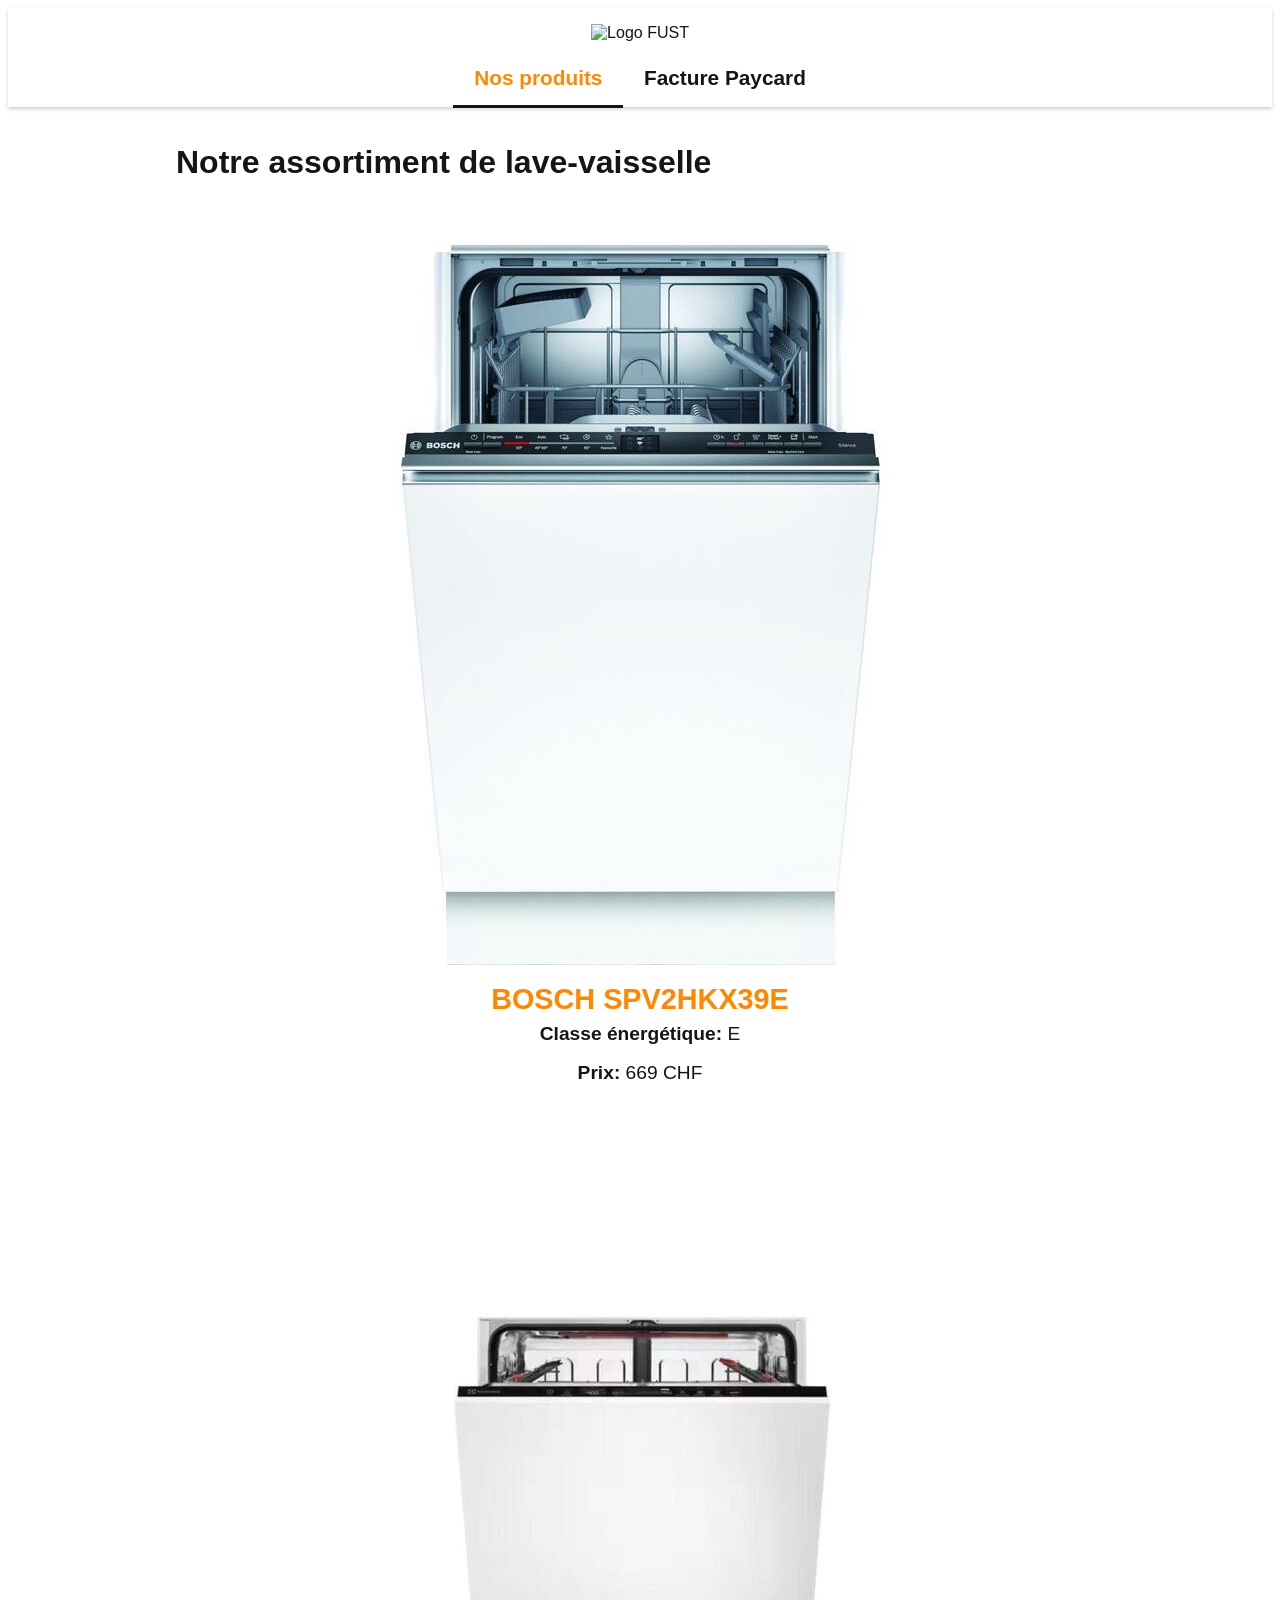
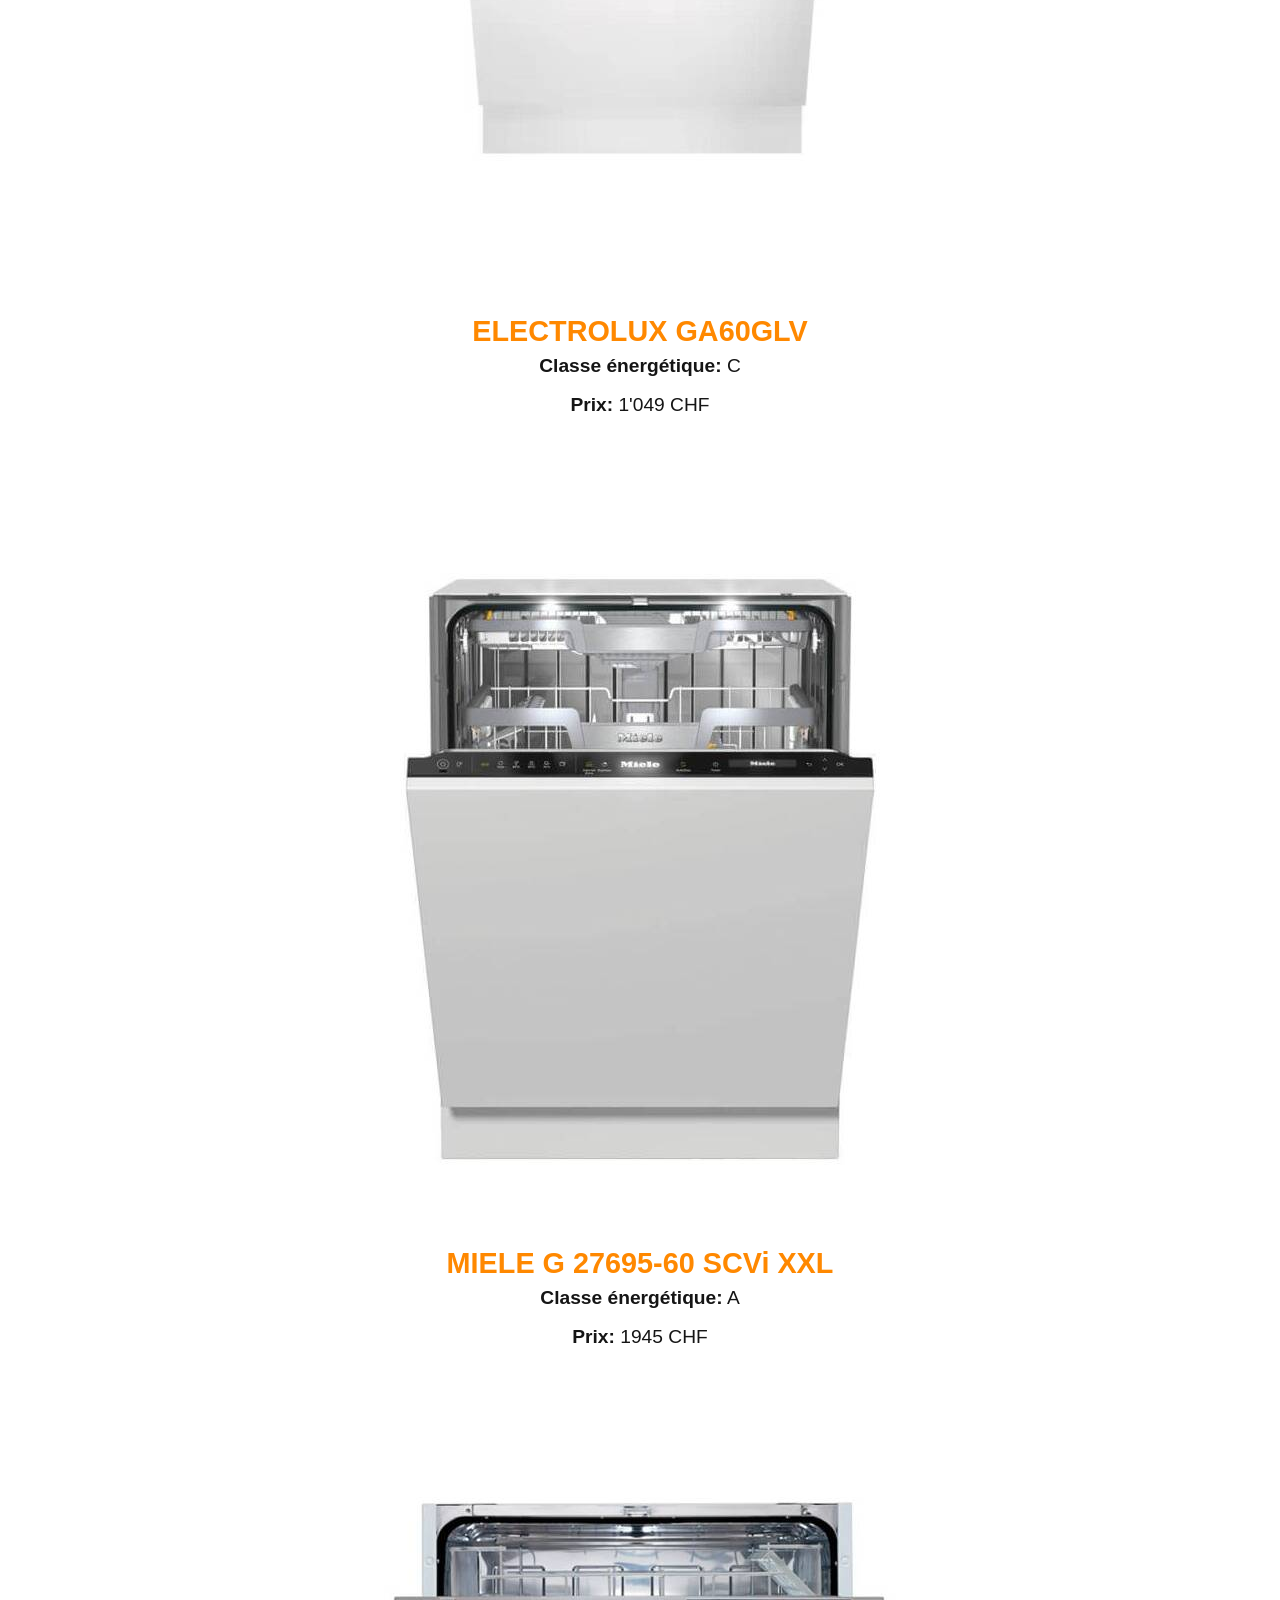
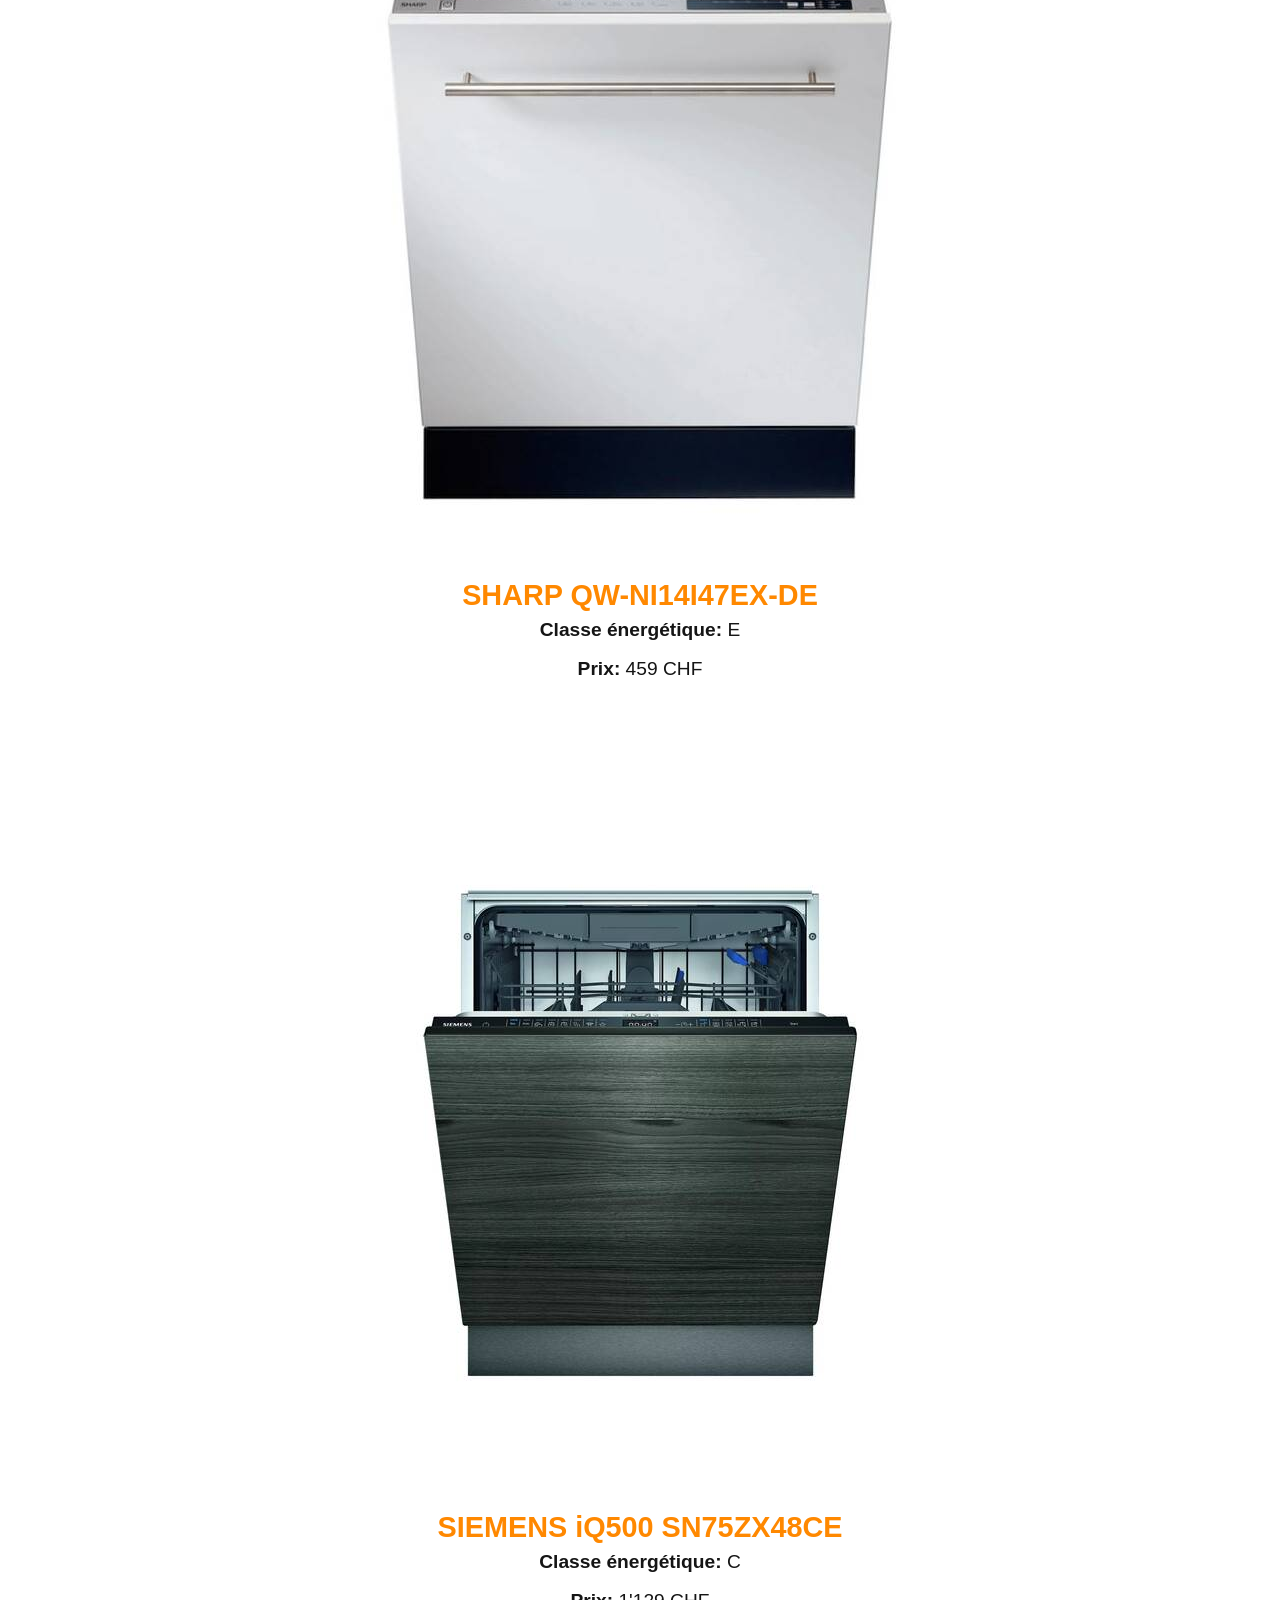
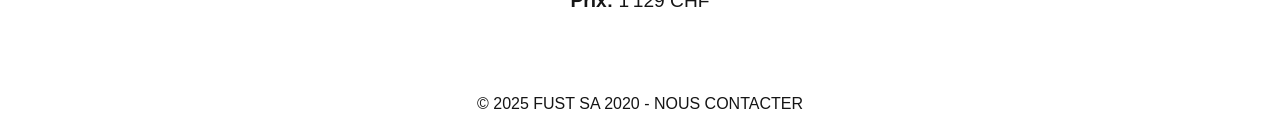
==== index.html @ 41511a12 "update html" ====
<!DOCTYPE html>
<html lang="fr"> <!-- Ne pas oublier de préciser la langue -->
<head>
    <!-- Encodage des caractères de la page -->
    <meta charset="UTF-8">
    <!-- viewport - Ajuste la taille de la page aux différents appareils : pc, mobiles, tablettes -->
    <meta name="viewport" content="width=device-width, initial-scale=1.0">
    <!-- Titre de la page. Visible dans l'onglet du navigateur -->
    <title>Lave-vaisselle - Fust.ch</title>
    <!-- Auteur -->
    <meta name="author" content="Vanellope Von Schweetz">

    <!-- Styles -->
    <!-- Reset CSS redéfinit le style de toutes les balises  HTML -->
    <link rel="stylesheet" href="css/normalize.css">
    <!-- Feuille de style principale du site -->
    <link rel="stylesheet" href="css/main.css">
    <!-- Icône de base du site : FAVICON -->
    <link rel="icon" type="image/x-icon" href="img/favicon.ico" sizes="16x16">
</head>
<body>
<header>
    <img src="img/logo-fust.png"
         alt="Logo FUST"
    >
    <nav>
        <ul>
            <li><a class="actif" href="index.html">Nos produits</a></li>
            <li><a href="paycard.html">Facture Paycard</a></li>
        </ul>
    </nav>
</header>
<main>
    <h1> <strong> Notre assortiment de lave-vaisselle </strong> </h1>
    <ul class="produits">
        <li>
            <figure>
                <img src="img/bosh-spv2hkx39e.jpg" alt="Machine Bosch">
                <figcaption>
                    <h2>BOSCH SPV2HKX39E</h2>
                    <div><strong>Classe énergétique:</strong> E</div>
                    <div><strong>Prix:</strong> 669 CHF</div>
                </figcaption>
            </figure>
        </li>
        <li>
            <figure>
                <img src="img/electrolux-ga60glv.jpg" alt="Machine Bosch">
                <figcaption>
                    <h2>ELECTROLUX GA60GLV</h2>
                    <div><strong>Classe énergétique:</strong> C</div>
                    <div><strong>Prix:</strong> 1'049 CHF</div>
                </figcaption>
            </figure>
        </li>
        <li>
            <figure>
                <img src="img/miele-g-27695-60.jpg" alt="Machine Bosch">
                <figcaption>
                    <h2>MIELE G 27695-60 SCVi XXL</h2>
                    <div><strong>Classe énergétique:</strong> A</div>
                    <div><strong>Prix:</strong> 1945 CHF</div>
                </figcaption>
            </figure>
        </li>
        <li>
            <figure>
                <img src="img/sharp-qw-ni14.jpg" alt="Tableau le chiffre 1">
                <figcaption>
                    <h2>SHARP QW-NI14I47EX-DE</h2>
                    <div><strong>Classe énergétique:</strong> E</div>
                    <div><strong>Prix:</strong> 459 CHF</div>
                </figcaption>
            </figure>
        </li>
        <li>
            <figure>
                <img src="img/siemens-iq500.jpg" alt="Machine Bosch">
                <figcaption>
                    <h2>SIEMENS iQ500 SN75ZX48CE</h2>
                    <div><strong>Classe énergétique:</strong> C</div>
                    <div><strong>Prix:</strong> 1'129 CHF</div>
                </figcaption>
            </figure>
        </li>
    </ul>
</main>
<footer>
    &copy; 2025 FUST SA 2020 - NOUS CONTACTER
</footer>
</body>
</html>
---- css/main.css ----
@import "normalize.css";

/********** STYLE GENERAL *********/
* {
    box-sizing: border-box;
}

html,
body {
    font-family: "Segoe UI", Arial, sans-serif;
    font-weight: 400;
    font-size: 1em;
    background: #fff;
    color: #151515
}

h1, h2, h3, h4, h5, h6 {
    font-weight: 800;
}
h2 {
    color : #ff8800;
}
img {
    max-width: 100%;
    height: auto;
}

a {
    text-decoration: none;
    color: #ff8800;
}

/********** STYLE HEADER *********/
header {
    padding: 1rem;
    text-align: center;
    box-shadow: 0 2px 4px 0 rgba(0,0,0,.2);
}

/********** STYLE NAVIGATION *********/

header nav ul {
    padding: 0;
    margin: 1.5rem 0 1px;
    list-style-type: none;
    display: flex;
    justify-content: center;
}

header nav a {
    font-weight: bold;
    font-size: 1.3rem;
    padding: .75em 1em;
    color: #151515;
}

header nav a.actif {
    color: #ff8800;
    border-bottom: 3px solid #151515;
}

header nav a:hover {
    border-bottom: 3px solid #151515;
    background-color: #eeeeee;
}

/********** STYLE CONTENU PRINCIPAL *********/
main {
    padding: 1rem;
    max-width: 960px;
    margin: 0 auto;
}

/********** PAGE NOS PRODUITS *********/
.produits {
    list-style-type: none;
    padding: 0;
}

.produits li {
    padding: 2% 1rem;
    transition: all 0.2s ease-in-out;
}

.produits li:hover {
    transform: scale(1.03);
}

.produits figure {
    text-align: center;
    margin: 0;
    padding: 1.5rem .75rem;
}

.produits figcaption {
    font-size: 1.2rem;
    line-height: 2;
}

.produits figcaption h2 {
    text-align: center;
    margin: .5em 0 0;
    line-height: 1.1;
}

footer {
    text-align : center;
}
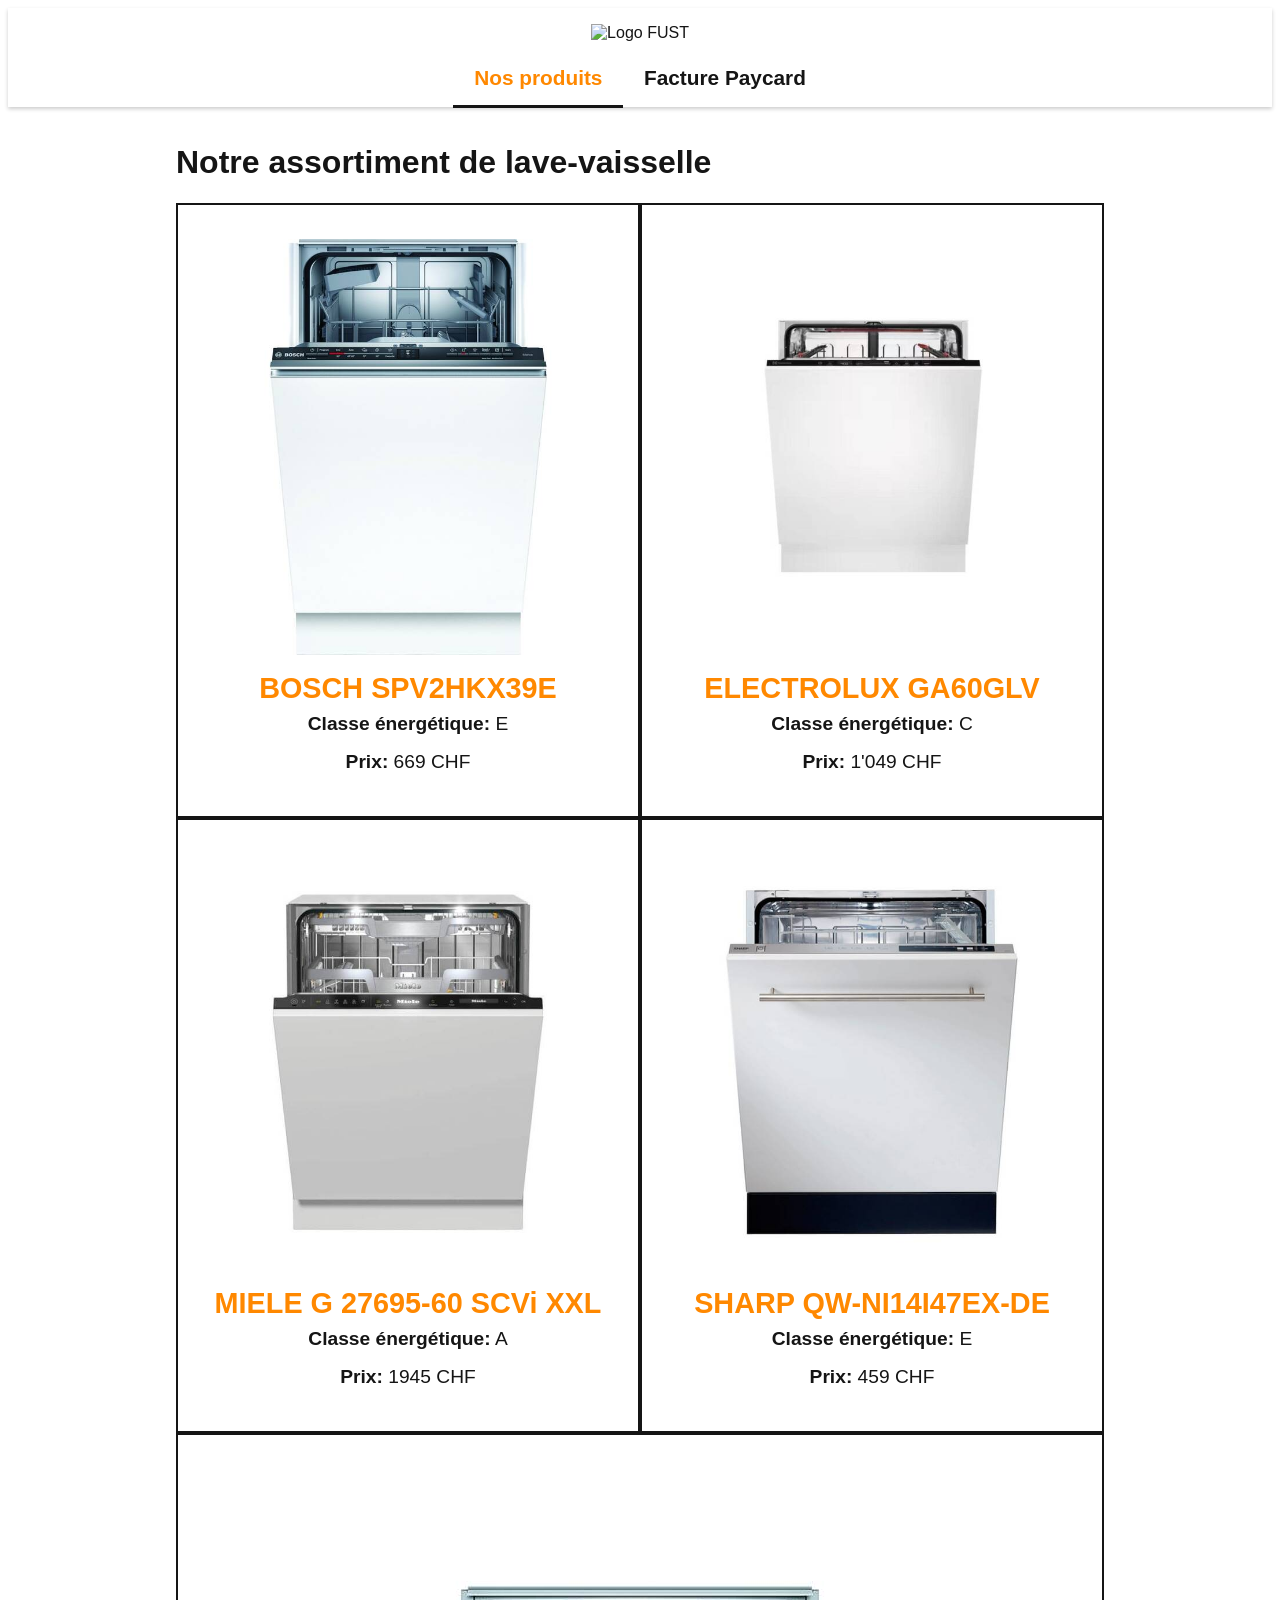
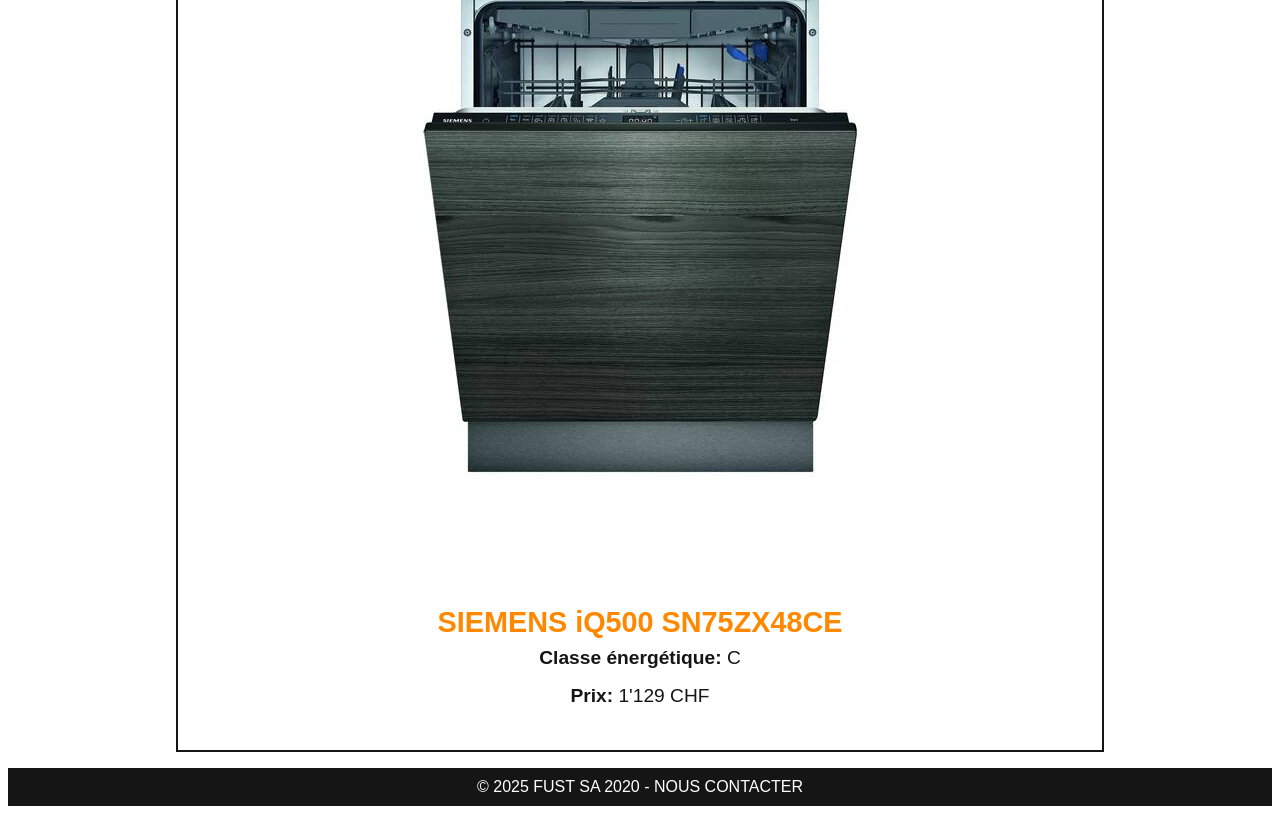
==== commit 8d10fd8a: "update html" ====
--- a/index.html
+++ b/index.html
@@ -18,7 +18,7 @@
     <!-- Icône de base du site : FAVICON -->
     <link rel="icon" type="image/x-icon" href="img/favicon.ico" sizes="16x16">
 </head>
-<body>
+<body class="page-produits">
 <header>
     <img src="img/logo-fust.png"
          alt="Logo FUST"
--- a/css/main.css
+++ b/css/main.css
@@ -105,4 +105,30 @@
 
 footer {
     text-align : center;
+    background-color: #151515;
+    color: #ffffff;
+    padding: 10px;
+}
+
+/* Page accueil */
+
+/* Conteneur Flexbox */
+.page-produits .produits {
+    list-style-type: none;
+    padding: 0;
+    margin: 0;
+    display: flex; /* Acrive le Flexbox */
+    flex-wrap: wrap; /* Les éléments passent à la ligne si besoin */
+}
+
+/* Les éléments du conteneur Flexbox */
+.page-produits .produits li {
+    flex-basis: 50%; /* Largeur de base 50% */
+    flex-grow: 2; /* Prend 2 fois plus de place */
+    padding: 10px;
+    border: 2px solid #151515;
+}
+
+.page-produits .produits figure {
+    margin: 0;
 }
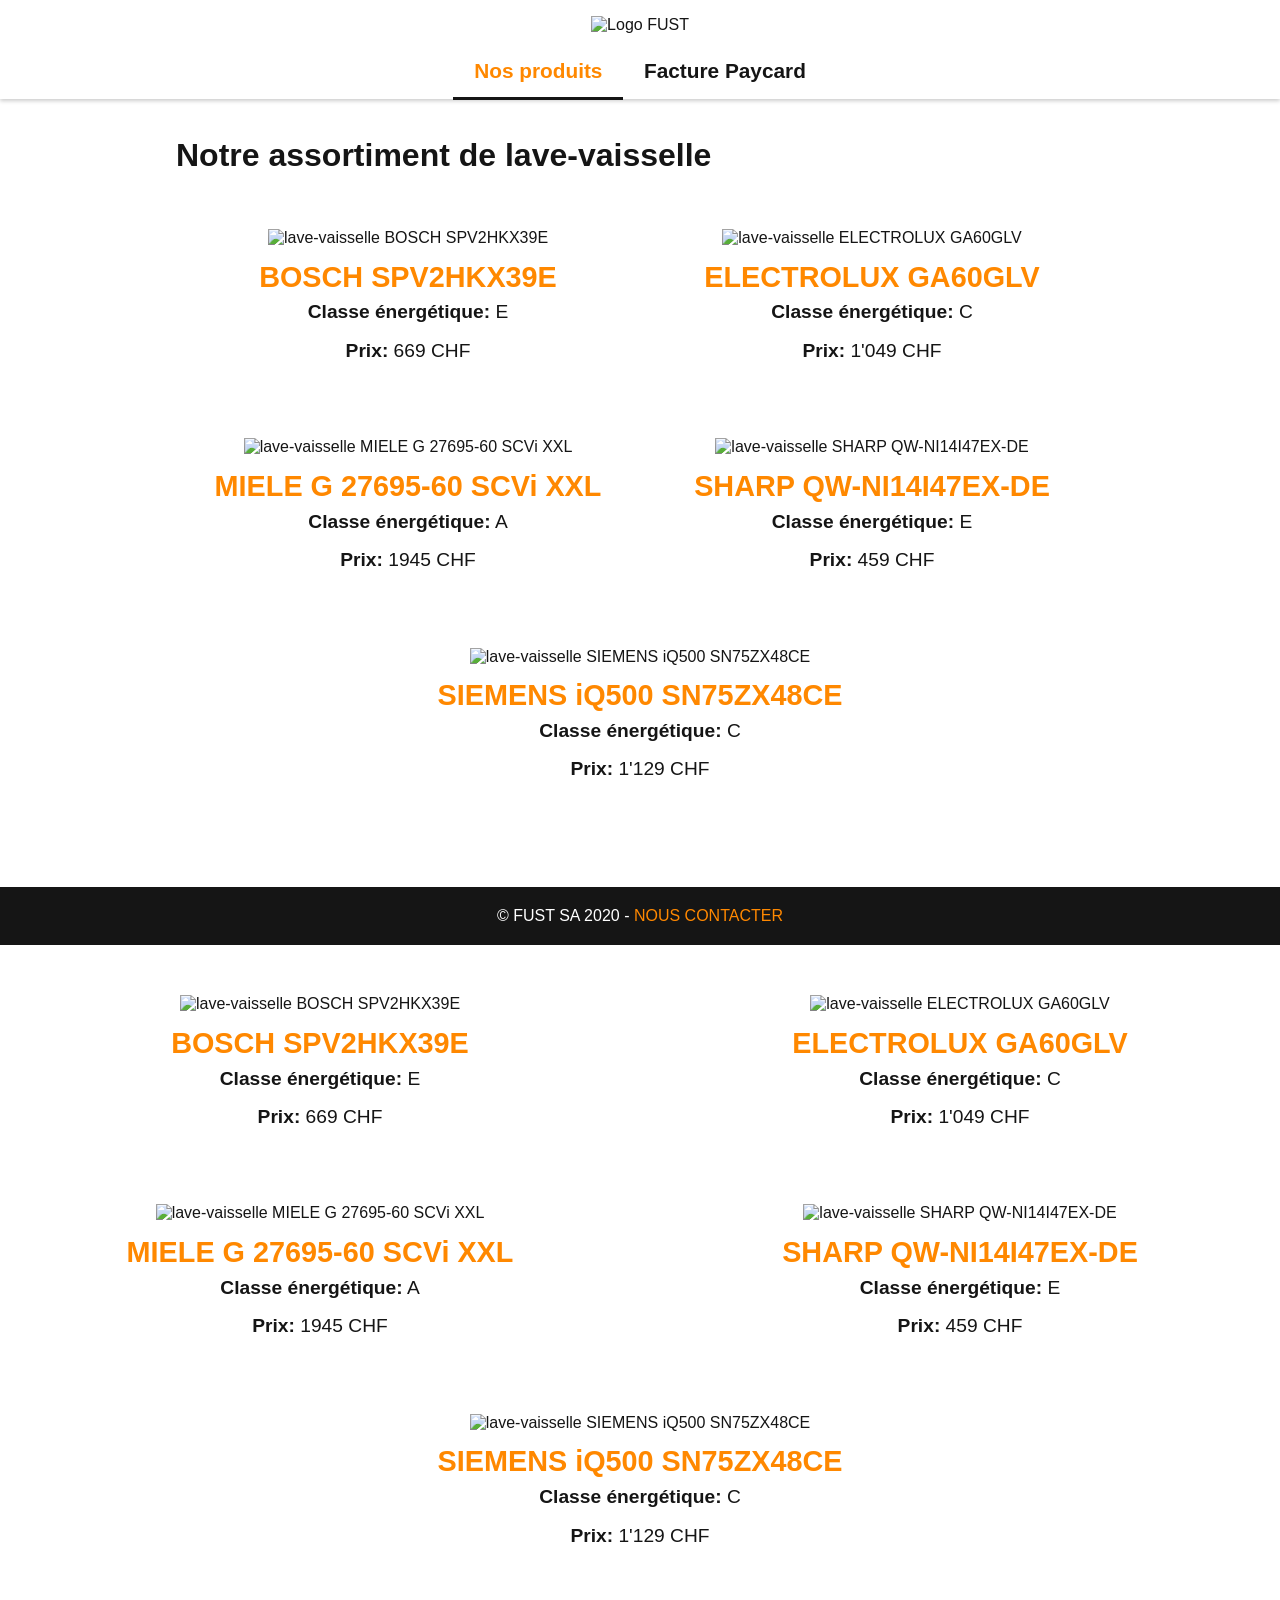
==== commit db768ade: "update html" ====
--- a/index.html
+++ b/index.html
@@ -6,7 +6,7 @@
     <!-- viewport - Ajuste la taille de la page aux différents appareils : pc, mobiles, tablettes -->
     <meta name="viewport" content="width=device-width, initial-scale=1.0">
     <!-- Titre de la page. Visible dans l'onglet du navigateur -->
-    <title>Lave-vaisselle - Fust.ch</title>
+    <title>Notre assortiment de lave-vaisselle | Fust</title>
     <!-- Auteur -->
     <meta name="author" content="Vanellope Von Schweetz">
 
@@ -16,12 +16,13 @@
     <!-- Feuille de style principale du site -->
     <link rel="stylesheet" href="css/main.css">
     <!-- Icône de base du site : FAVICON -->
-    <link rel="icon" type="image/x-icon" href="img/favicon.ico" sizes="16x16">
+    <link rel="icon" type="image/x-icon" href="favicon.ico" sizes="16x16">
 </head>
-<body class="page-produits">
+<body>
 <header>
     <img src="img/logo-fust.png"
          alt="Logo FUST"
+         class="logo"
     >
     <nav>
         <ul>
@@ -31,11 +32,12 @@
     </nav>
 </header>
 <main>
-    <h1> <strong> Notre assortiment de lave-vaisselle </strong> </h1>
+    <h1>Notre assortiment de lave-vaisselle</h1>
     <ul class="produits">
         <li>
             <figure>
-                <img src="img/bosh-spv2hkx39e.jpg" alt="Machine Bosch">
+                <img src="img/lave-vaisselles/bosh-spv2hkx39e.jpg"
+                     alt="lave-vaisselle BOSCH SPV2HKX39E">
                 <figcaption>
                     <h2>BOSCH SPV2HKX39E</h2>
                     <div><strong>Classe énergétique:</strong> E</div>
@@ -45,7 +47,8 @@
         </li>
         <li>
             <figure>
-                <img src="img/electrolux-ga60glv.jpg" alt="Machine Bosch">
+                <img src="img/lave-vaisselles/electrolux-ga60glv.jpg"
+                     alt="lave-vaisselle ELECTROLUX GA60GLV">
                 <figcaption>
                     <h2>ELECTROLUX GA60GLV</h2>
                     <div><strong>Classe énergétique:</strong> C</div>
@@ -55,7 +58,8 @@
         </li>
         <li>
             <figure>
-                <img src="img/miele-g-27695-60.jpg" alt="Machine Bosch">
+                <img src="img/lave-vaisselles/miele-g-27695-60.jpg"
+                     alt="lave-vaisselle MIELE G 27695-60 SCVi XXL">
                 <figcaption>
                     <h2>MIELE G 27695-60 SCVi XXL</h2>
                     <div><strong>Classe énergétique:</strong> A</div>
@@ -65,7 +69,8 @@
         </li>
         <li>
             <figure>
-                <img src="img/sharp-qw-ni14.jpg" alt="Tableau le chiffre 1">
+                <img src="img/lave-vaisselles/sharp-qw-ni14.jpg"
+                     alt="lave-vaisselle SHARP QW-NI14I47EX-DE">
                 <figcaption>
                     <h2>SHARP QW-NI14I47EX-DE</h2>
                     <div><strong>Classe énergétique:</strong> E</div>
@@ -75,7 +80,8 @@
         </li>
         <li>
             <figure>
-                <img src="img/siemens-iq500.jpg" alt="Machine Bosch">
+                <img src="img/lave-vaisselles/siemens-iq500.jpg"
+                     alt="lave-vaisselle SIEMENS iQ500 SN75ZX48CE">
                 <figcaption>
                     <h2>SIEMENS iQ500 SN75ZX48CE</h2>
                     <div><strong>Classe énergétique:</strong> C</div>
@@ -86,7 +92,67 @@
     </ul>
 </main>
 <footer>
-    &copy; 2025 FUST SA 2020 - NOUS CONTACTER
+    © Fust SA 2020 - <a href="mailto:contact@fust.ch">Nous contacter</a>
 </footer>
+
+
+
+<ul class="produits">
+    <li>
+        <figure>
+            <img src="img/lave-vaisselles/bosh-spv2hkx39e.jpg"
+                 alt="lave-vaisselle BOSCH SPV2HKX39E">
+            <figcaption>
+                <h2>BOSCH SPV2HKX39E</h2>
+                <div><strong>Classe énergétique:</strong> E</div>
+                <div><strong>Prix:</strong> 669 CHF</div>
+            </figcaption>
+        </figure>
+    </li>
+    <li>
+        <figure>
+            <img src="img/lave-vaisselles/electrolux-ga60glv.jpg"
+                 alt="lave-vaisselle ELECTROLUX GA60GLV">
+            <figcaption>
+                <h2>ELECTROLUX GA60GLV</h2>
+                <div><strong>Classe énergétique:</strong> C</div>
+                <div><strong>Prix:</strong> 1'049 CHF</div>
+            </figcaption>
+        </figure>
+    </li>
+    <li>
+        <figure>
+            <img src="img/lave-vaisselles/miele-g-27695-60.jpg"
+                 alt="lave-vaisselle MIELE G 27695-60 SCVi XXL">
+            <figcaption>
+                <h2>MIELE G 27695-60 SCVi XXL</h2>
+                <div><strong>Classe énergétique:</strong> A</div>
+                <div><strong>Prix:</strong> 1945 CHF</div>
+            </figcaption>
+        </figure>
+    </li>
+    <li>
+        <figure>
+            <img src="img/lave-vaisselles/sharp-qw-ni14.jpg"
+                 alt="lave-vaisselle SHARP QW-NI14I47EX-DE">
+            <figcaption>
+                <h2>SHARP QW-NI14I47EX-DE</h2>
+                <div><strong>Classe énergétique:</strong> E</div>
+                <div><strong>Prix:</strong> 459 CHF</div>
+            </figcaption>
+        </figure>
+    </li>
+    <li>
+        <figure>
+            <img src="img/lave-vaisselles/siemens-iq500.jpg"
+                 alt="lave-vaisselle SIEMENS iQ500 SN75ZX48CE">
+            <figcaption>
+                <h2>SIEMENS iQ500 SN75ZX48CE</h2>
+                <div><strong>Classe énergétique:</strong> C</div>
+                <div><strong>Prix:</strong> 1'129 CHF</div>
+            </figcaption>
+        </figure>
+    </li>
+</ul>
 </body>
-</html>
+</html>
--- a/css/main.css
+++ b/css/main.css
@@ -17,9 +17,7 @@
 h1, h2, h3, h4, h5, h6 {
     font-weight: 800;
 }
-h2 {
-    color : #ff8800;
-}
+
 img {
     max-width: 100%;
     height: auto;
@@ -30,6 +28,16 @@
     color: #ff8800;
 }
 
+a:hover {
+    color: #666666;
+}
+
+p {
+    font-size: 1.3rem;
+    line-height: 1.5;
+    max-width: 800px;
+}
+
 /********** STYLE HEADER *********/
 header {
     padding: 1rem;
@@ -38,6 +46,10 @@
 }
 
 /********** STYLE NAVIGATION *********/
+
+header .logo {
+    max-height: 80px;
+}
 
 header nav ul {
     padding: 0;
@@ -71,14 +83,30 @@
     margin: 0 auto;
 }
 
+/********** STYLE FOOTER *********/
+footer {
+    background-color: #151515;
+    margin-top: 2rem;
+    padding: 20px 40px;
+    color: #ffffff;
+    text-transform: uppercase;
+    text-align: center;
+}
+
 /********** PAGE NOS PRODUITS *********/
 .produits {
+    display: flex;
+    flex-wrap: wrap;
+    justify-content: center;
     list-style-type: none;
     padding: 0;
 }
 
 .produits li {
-    padding: 2% 1rem;
+    flex-basis: calc(50% - 20px); margin: 10px;
+
+
+    /*padding: 2% 1rem;*/
     transition: all 0.2s ease-in-out;
 }
 
@@ -98,37 +126,8 @@
 }
 
 .produits figcaption h2 {
+    color: #ff8800;
     text-align: center;
     margin: .5em 0 0;
     line-height: 1.1;
-}
-
-footer {
-    text-align : center;
-    background-color: #151515;
-    color: #ffffff;
-    padding: 10px;
-}
-
-/* Page accueil */
-
-/* Conteneur Flexbox */
-.page-produits .produits {
-    list-style-type: none;
-    padding: 0;
-    margin: 0;
-    display: flex; /* Acrive le Flexbox */
-    flex-wrap: wrap; /* Les éléments passent à la ligne si besoin */
-}
-
-/* Les éléments du conteneur Flexbox */
-.page-produits .produits li {
-    flex-basis: 50%; /* Largeur de base 50% */
-    flex-grow: 2; /* Prend 2 fois plus de place */
-    padding: 10px;
-    border: 2px solid #151515;
-}
-
-.page-produits .produits figure {
-    margin: 0;
 }
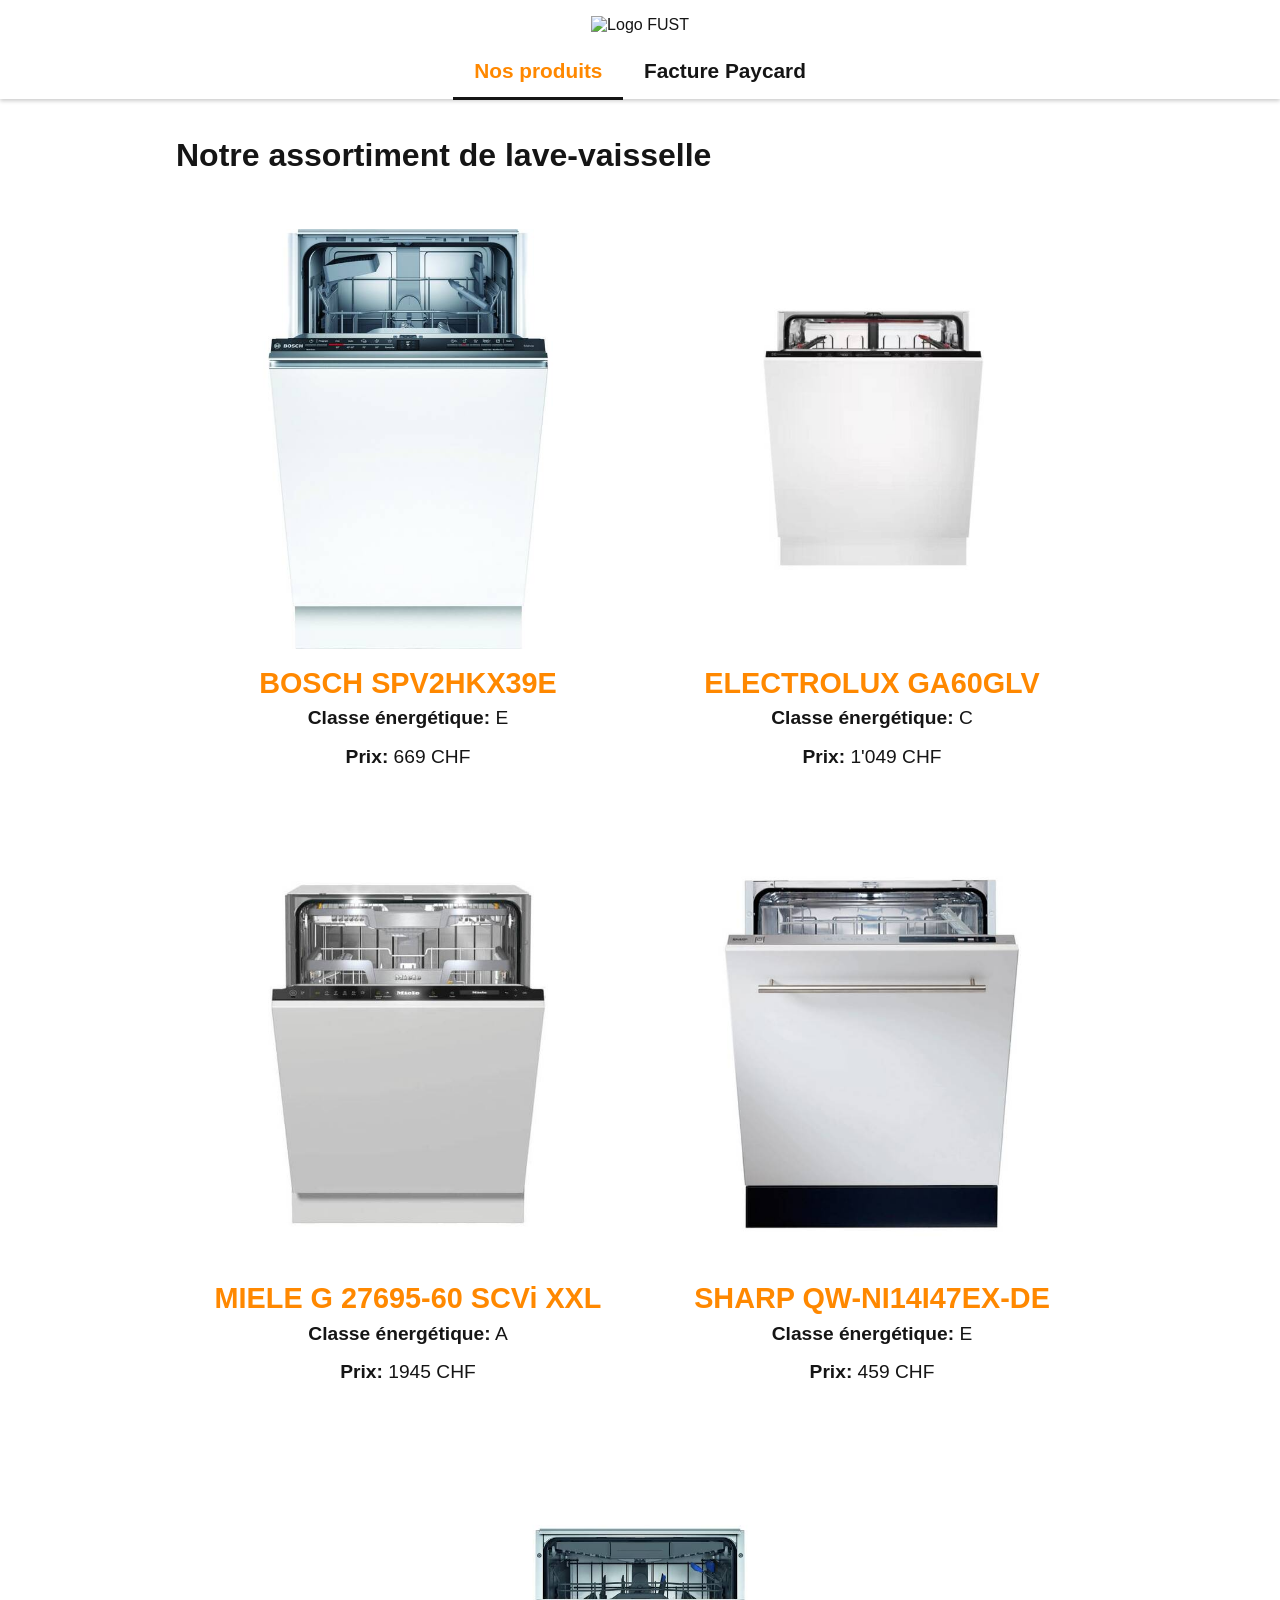
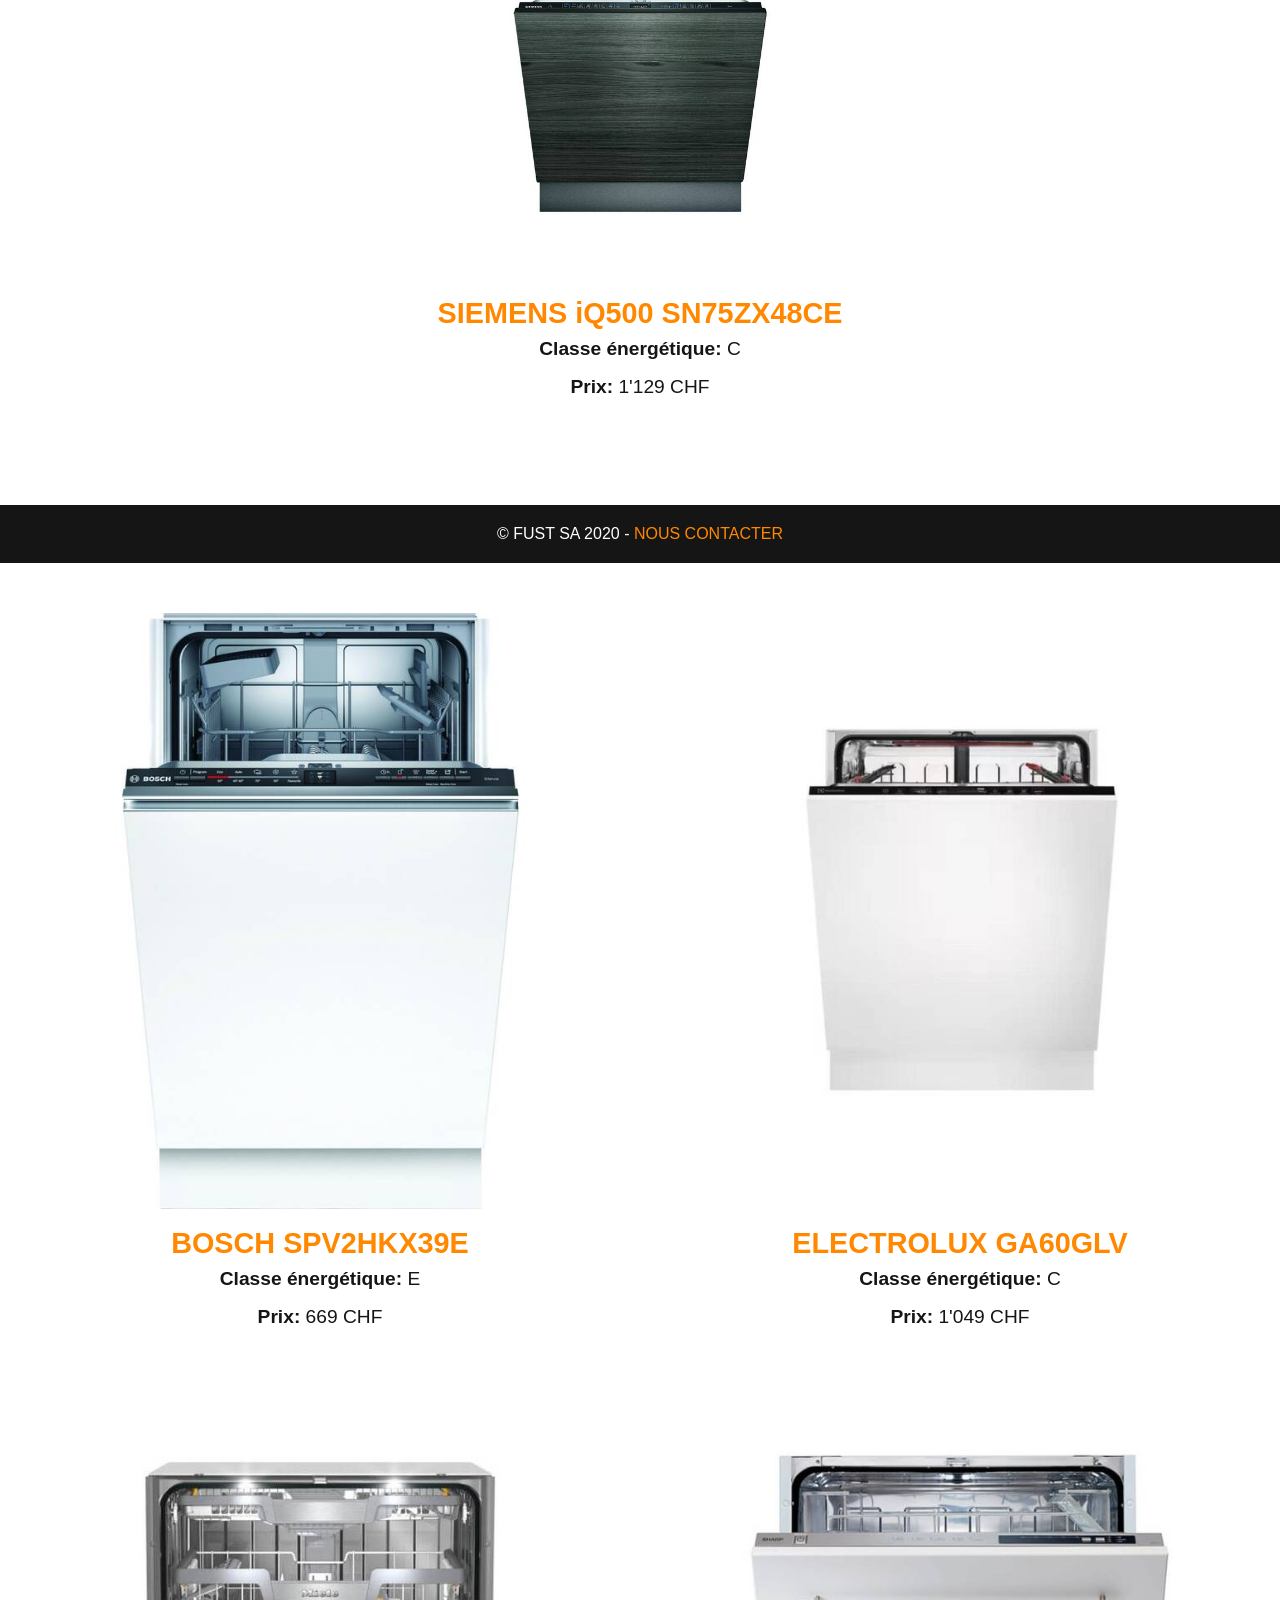
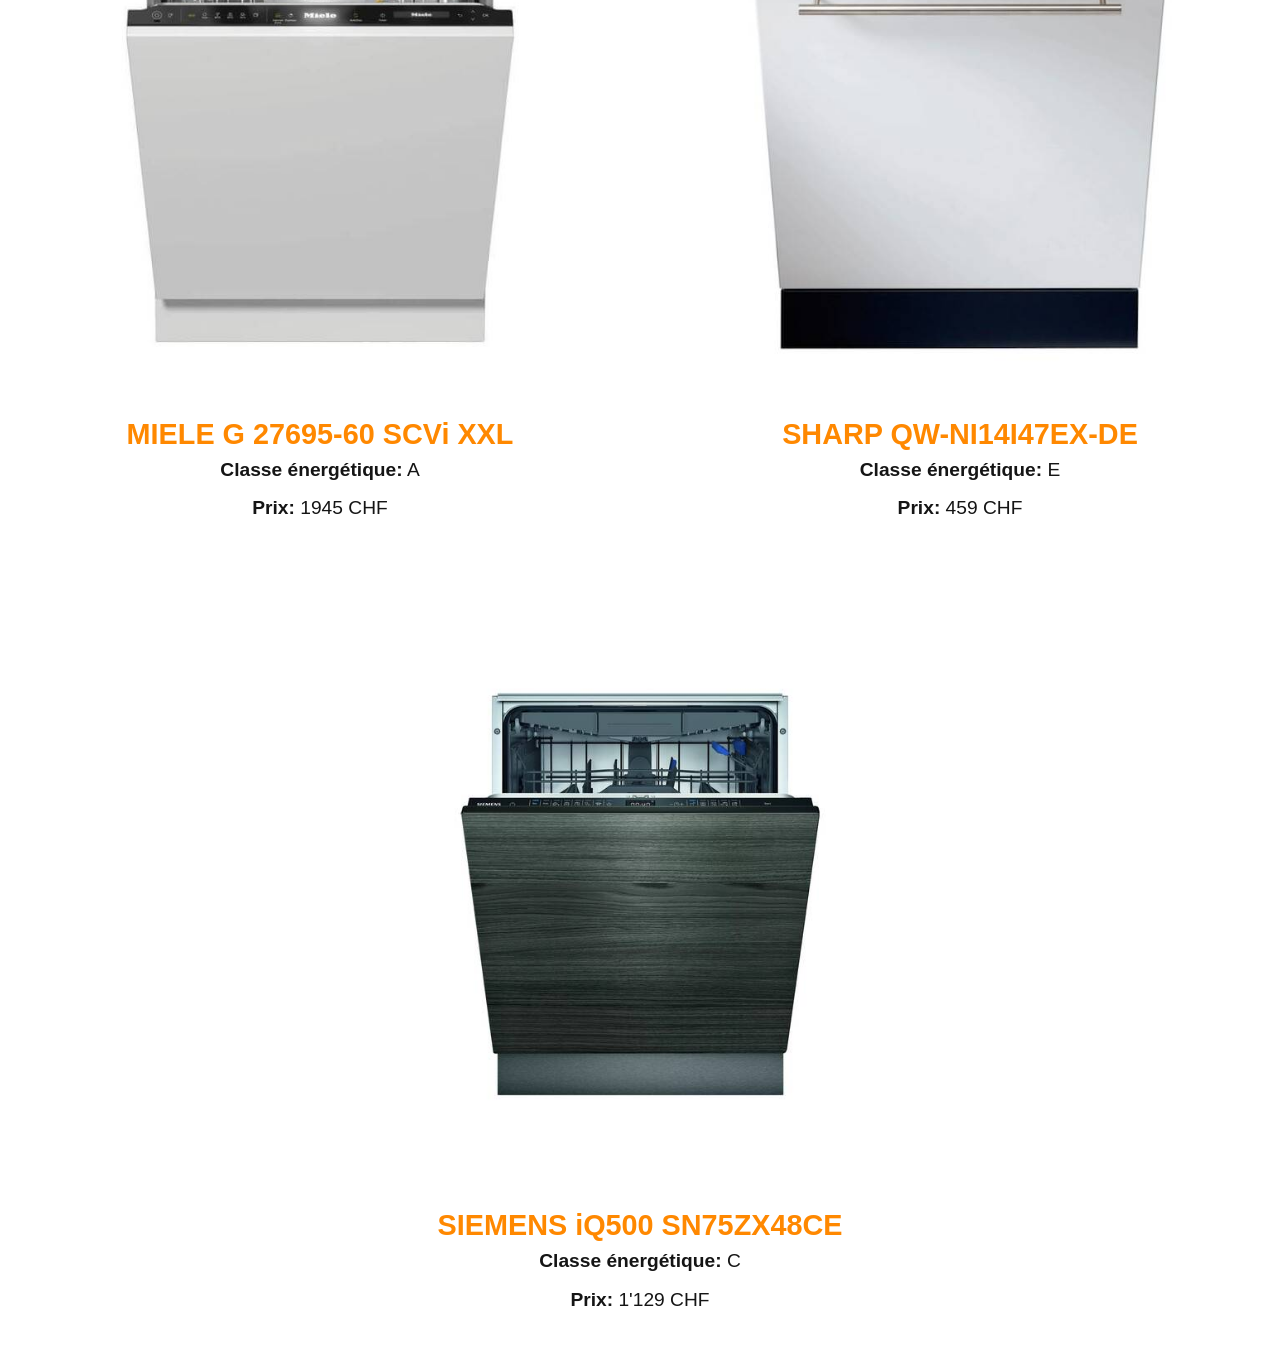
==== commit 8f65cdaa: "update html" ====
--- a/index.html
+++ b/index.html
@@ -36,7 +36,7 @@
     <ul class="produits">
         <li>
             <figure>
-                <img src="img/lave-vaisselles/bosh-spv2hkx39e.jpg"
+                <img src="img/bosh-spv2hkx39e.jpg"
                      alt="lave-vaisselle BOSCH SPV2HKX39E">
                 <figcaption>
                     <h2>BOSCH SPV2HKX39E</h2>
@@ -47,7 +47,7 @@
         </li>
         <li>
             <figure>
-                <img src="img/lave-vaisselles/electrolux-ga60glv.jpg"
+                <img src="img/electrolux-ga60glv.jpg"
                      alt="lave-vaisselle ELECTROLUX GA60GLV">
                 <figcaption>
                     <h2>ELECTROLUX GA60GLV</h2>
@@ -58,7 +58,7 @@
         </li>
         <li>
             <figure>
-                <img src="img/lave-vaisselles/miele-g-27695-60.jpg"
+                <img src="img/miele-g-27695-60.jpg"
                      alt="lave-vaisselle MIELE G 27695-60 SCVi XXL">
                 <figcaption>
                     <h2>MIELE G 27695-60 SCVi XXL</h2>
@@ -69,7 +69,7 @@
         </li>
         <li>
             <figure>
-                <img src="img/lave-vaisselles/sharp-qw-ni14.jpg"
+                <img src="img/sharp-qw-ni14.jpg"
                      alt="lave-vaisselle SHARP QW-NI14I47EX-DE">
                 <figcaption>
                     <h2>SHARP QW-NI14I47EX-DE</h2>
@@ -80,7 +80,7 @@
         </li>
         <li>
             <figure>
-                <img src="img/lave-vaisselles/siemens-iq500.jpg"
+                <img src="img/siemens-iq500.jpg"
                      alt="lave-vaisselle SIEMENS iQ500 SN75ZX48CE">
                 <figcaption>
                     <h2>SIEMENS iQ500 SN75ZX48CE</h2>
@@ -100,7 +100,7 @@
 <ul class="produits">
     <li>
         <figure>
-            <img src="img/lave-vaisselles/bosh-spv2hkx39e.jpg"
+            <img src="img/bosh-spv2hkx39e.jpg"
                  alt="lave-vaisselle BOSCH SPV2HKX39E">
             <figcaption>
                 <h2>BOSCH SPV2HKX39E</h2>
@@ -111,7 +111,7 @@
     </li>
     <li>
         <figure>
-            <img src="img/lave-vaisselles/electrolux-ga60glv.jpg"
+            <img src="img/electrolux-ga60glv.jpg"
                  alt="lave-vaisselle ELECTROLUX GA60GLV">
             <figcaption>
                 <h2>ELECTROLUX GA60GLV</h2>
@@ -122,7 +122,7 @@
     </li>
     <li>
         <figure>
-            <img src="img/lave-vaisselles/miele-g-27695-60.jpg"
+            <img src="img/miele-g-27695-60.jpg"
                  alt="lave-vaisselle MIELE G 27695-60 SCVi XXL">
             <figcaption>
                 <h2>MIELE G 27695-60 SCVi XXL</h2>
@@ -133,7 +133,7 @@
     </li>
     <li>
         <figure>
-            <img src="img/lave-vaisselles/sharp-qw-ni14.jpg"
+            <img src="img/sharp-qw-ni14.jpg"
                  alt="lave-vaisselle SHARP QW-NI14I47EX-DE">
             <figcaption>
                 <h2>SHARP QW-NI14I47EX-DE</h2>
@@ -144,7 +144,7 @@
     </li>
     <li>
         <figure>
-            <img src="img/lave-vaisselles/siemens-iq500.jpg"
+            <img src="img/siemens-iq500.jpg"
                  alt="lave-vaisselle SIEMENS iQ500 SN75ZX48CE">
             <figcaption>
                 <h2>SIEMENS iQ500 SN75ZX48CE</h2>
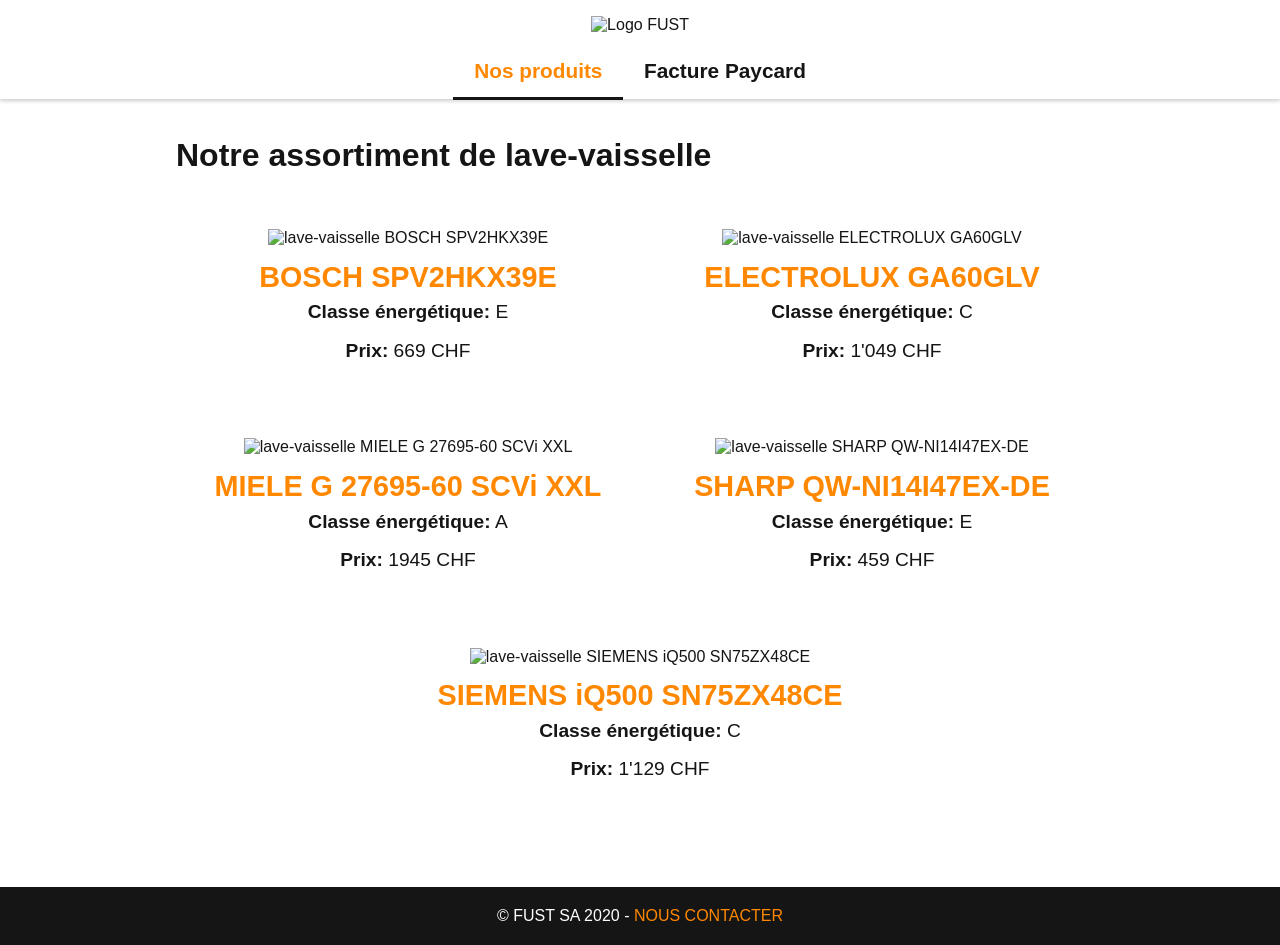
==== commit a28b2c01: "update html" ====
--- a/index.html
+++ b/index.html
@@ -36,7 +36,7 @@
     <ul class="produits">
         <li>
             <figure>
-                <img src="img/bosh-spv2hkx39e.jpg"
+                <img src="img/lave-vaisselles/bosh-spv2hkx39e.jpg"
                      alt="lave-vaisselle BOSCH SPV2HKX39E">
                 <figcaption>
                     <h2>BOSCH SPV2HKX39E</h2>
@@ -47,7 +47,7 @@
         </li>
         <li>
             <figure>
-                <img src="img/electrolux-ga60glv.jpg"
+                <img src="img/lave-vaisselles/electrolux-ga60glv.jpg"
                      alt="lave-vaisselle ELECTROLUX GA60GLV">
                 <figcaption>
                     <h2>ELECTROLUX GA60GLV</h2>
@@ -58,7 +58,7 @@
         </li>
         <li>
             <figure>
-                <img src="img/miele-g-27695-60.jpg"
+                <img src="img/lave-vaisselles/miele-g-27695-60.jpg"
                      alt="lave-vaisselle MIELE G 27695-60 SCVi XXL">
                 <figcaption>
                     <h2>MIELE G 27695-60 SCVi XXL</h2>
@@ -69,7 +69,7 @@
         </li>
         <li>
             <figure>
-                <img src="img/sharp-qw-ni14.jpg"
+                <img src="img/lave-vaisselles/sharp-qw-ni14.jpg"
                      alt="lave-vaisselle SHARP QW-NI14I47EX-DE">
                 <figcaption>
                     <h2>SHARP QW-NI14I47EX-DE</h2>
@@ -80,7 +80,7 @@
         </li>
         <li>
             <figure>
-                <img src="img/siemens-iq500.jpg"
+                <img src="img/lave-vaisselles/siemens-iq500.jpg"
                      alt="lave-vaisselle SIEMENS iQ500 SN75ZX48CE">
                 <figcaption>
                     <h2>SIEMENS iQ500 SN75ZX48CE</h2>
@@ -94,65 +94,5 @@
 <footer>
     © Fust SA 2020 - <a href="mailto:contact@fust.ch">Nous contacter</a>
 </footer>
-
-
-
-<ul class="produits">
-    <li>
-        <figure>
-            <img src="img/bosh-spv2hkx39e.jpg"
-                 alt="lave-vaisselle BOSCH SPV2HKX39E">
-            <figcaption>
-                <h2>BOSCH SPV2HKX39E</h2>
-                <div><strong>Classe énergétique:</strong> E</div>
-                <div><strong>Prix:</strong> 669 CHF</div>
-            </figcaption>
-        </figure>
-    </li>
-    <li>
-        <figure>
-            <img src="img/electrolux-ga60glv.jpg"
-                 alt="lave-vaisselle ELECTROLUX GA60GLV">
-            <figcaption>
-                <h2>ELECTROLUX GA60GLV</h2>
-                <div><strong>Classe énergétique:</strong> C</div>
-                <div><strong>Prix:</strong> 1'049 CHF</div>
-            </figcaption>
-        </figure>
-    </li>
-    <li>
-        <figure>
-            <img src="img/miele-g-27695-60.jpg"
-                 alt="lave-vaisselle MIELE G 27695-60 SCVi XXL">
-            <figcaption>
-                <h2>MIELE G 27695-60 SCVi XXL</h2>
-                <div><strong>Classe énergétique:</strong> A</div>
-                <div><strong>Prix:</strong> 1945 CHF</div>
-            </figcaption>
-        </figure>
-    </li>
-    <li>
-        <figure>
-            <img src="img/sharp-qw-ni14.jpg"
-                 alt="lave-vaisselle SHARP QW-NI14I47EX-DE">
-            <figcaption>
-                <h2>SHARP QW-NI14I47EX-DE</h2>
-                <div><strong>Classe énergétique:</strong> E</div>
-                <div><strong>Prix:</strong> 459 CHF</div>
-            </figcaption>
-        </figure>
-    </li>
-    <li>
-        <figure>
-            <img src="img/siemens-iq500.jpg"
-                 alt="lave-vaisselle SIEMENS iQ500 SN75ZX48CE">
-            <figcaption>
-                <h2>SIEMENS iQ500 SN75ZX48CE</h2>
-                <div><strong>Classe énergétique:</strong> C</div>
-                <div><strong>Prix:</strong> 1'129 CHF</div>
-            </figcaption>
-        </figure>
-    </li>
-</ul>
 </body>
 </html>
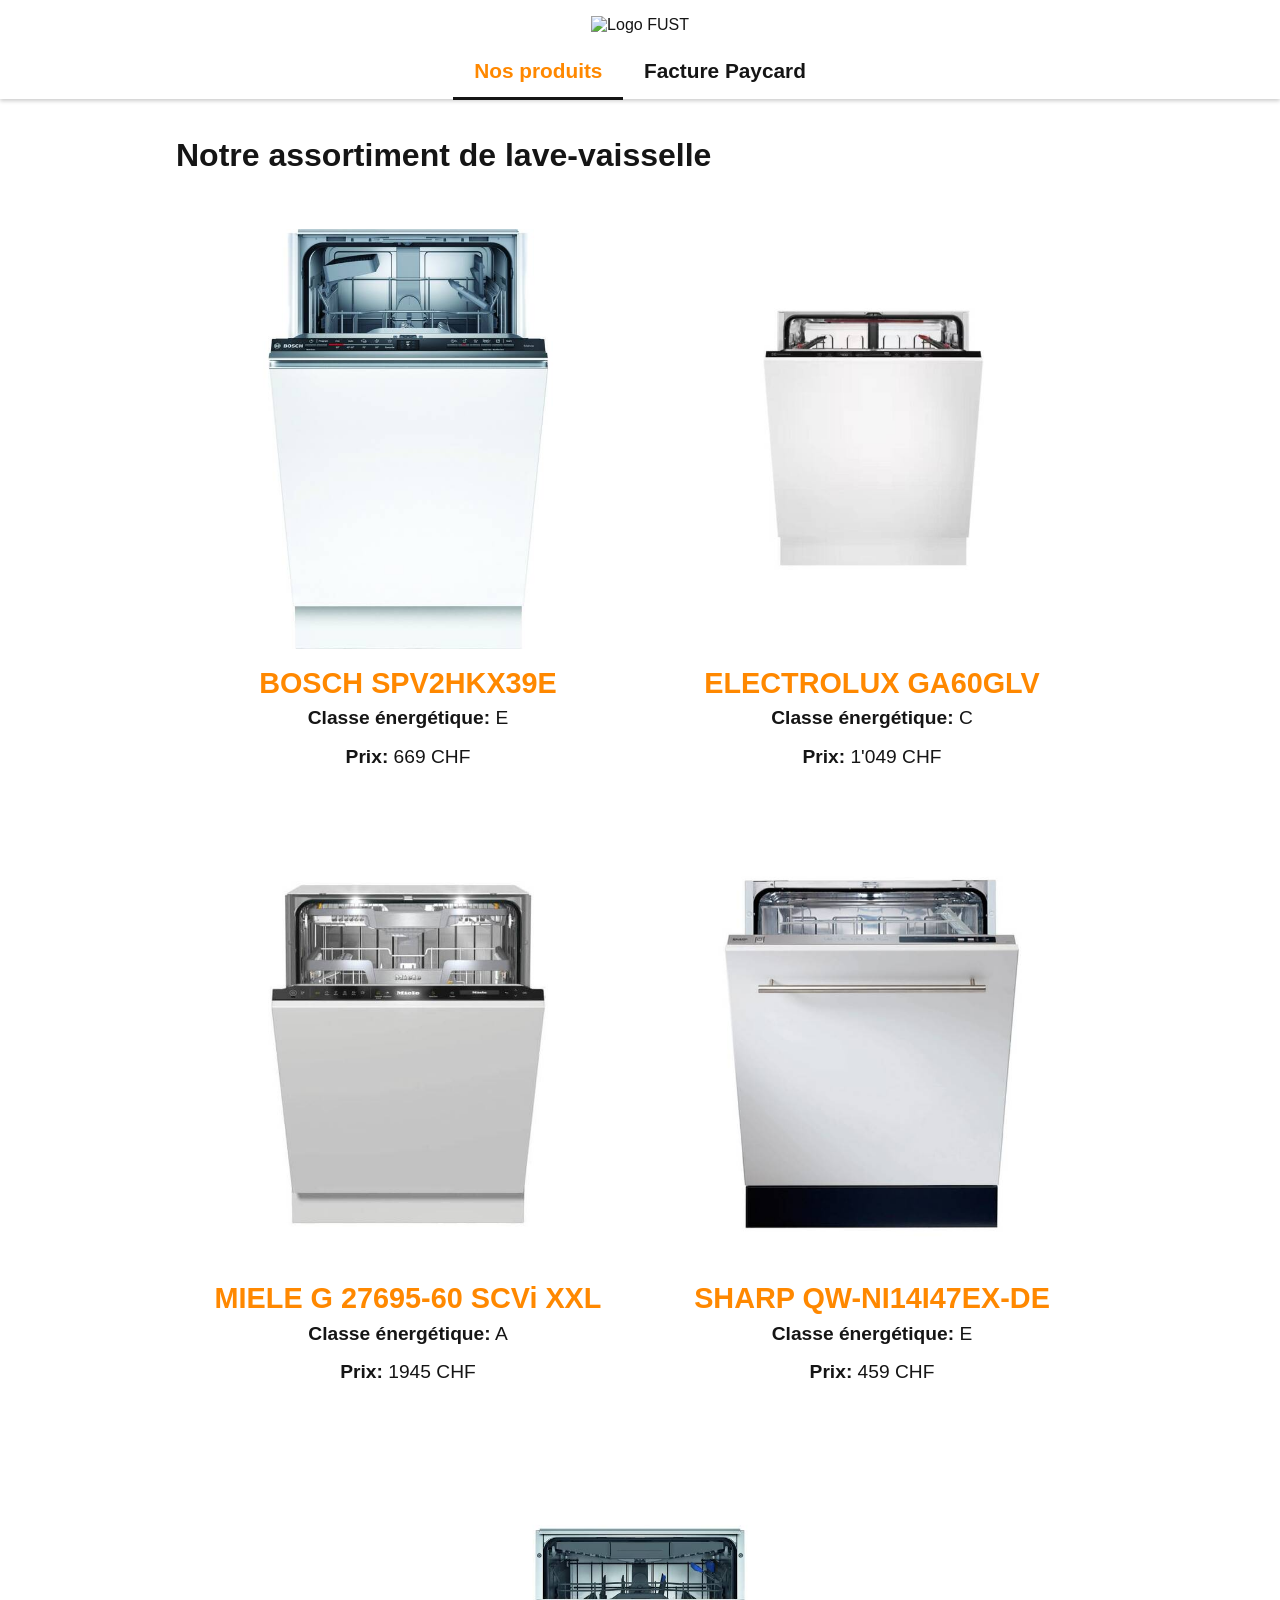
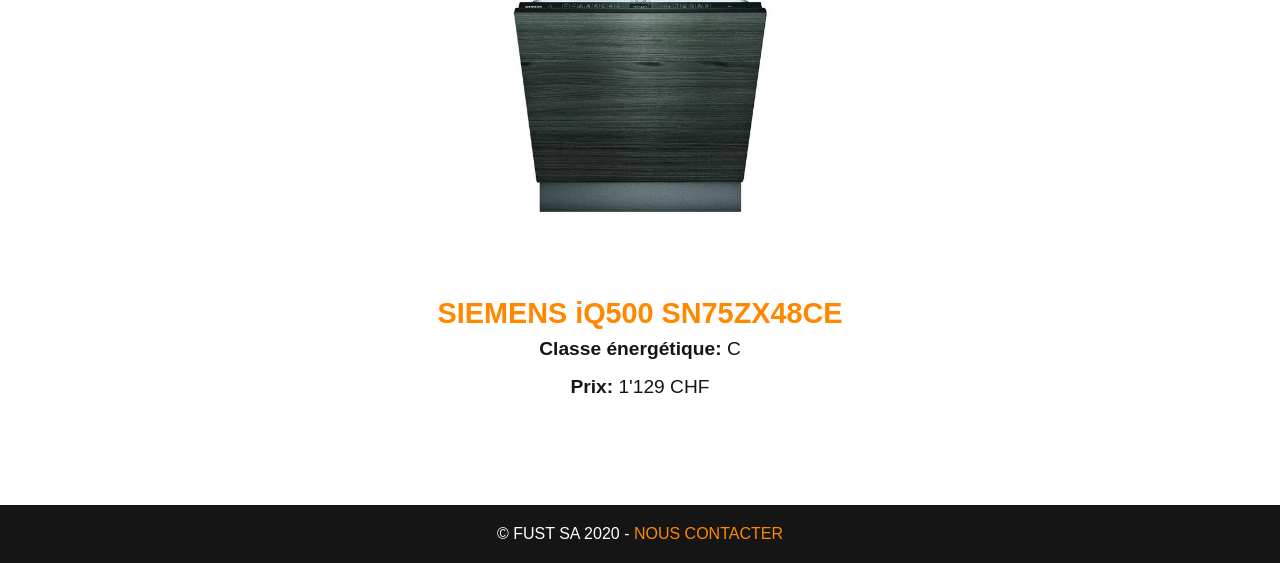
==== commit 76c0fb23: "update html" ====
--- a/index.html
+++ b/index.html
@@ -16,7 +16,7 @@
     <!-- Feuille de style principale du site -->
     <link rel="stylesheet" href="css/main.css">
     <!-- Icône de base du site : FAVICON -->
-    <link rel="icon" type="image/x-icon" href="favicon.ico" sizes="16x16">
+    <link rel="icon" type="image/x-icon" href="img/favicon.ico" sizes="16x16">
 </head>
 <body>
 <header>
@@ -36,7 +36,7 @@
     <ul class="produits">
         <li>
             <figure>
-                <img src="img/lave-vaisselles/bosh-spv2hkx39e.jpg"
+                <img src="img/bosh-spv2hkx39e.jpg"
                      alt="lave-vaisselle BOSCH SPV2HKX39E">
                 <figcaption>
                     <h2>BOSCH SPV2HKX39E</h2>
@@ -47,7 +47,7 @@
         </li>
         <li>
             <figure>
-                <img src="img/lave-vaisselles/electrolux-ga60glv.jpg"
+                <img src="img/electrolux-ga60glv.jpg"
                      alt="lave-vaisselle ELECTROLUX GA60GLV">
                 <figcaption>
                     <h2>ELECTROLUX GA60GLV</h2>
@@ -58,7 +58,7 @@
         </li>
         <li>
             <figure>
-                <img src="img/lave-vaisselles/miele-g-27695-60.jpg"
+                <img src="img/miele-g-27695-60.jpg"
                      alt="lave-vaisselle MIELE G 27695-60 SCVi XXL">
                 <figcaption>
                     <h2>MIELE G 27695-60 SCVi XXL</h2>
@@ -69,7 +69,7 @@
         </li>
         <li>
             <figure>
-                <img src="img/lave-vaisselles/sharp-qw-ni14.jpg"
+                <img src="img/sharp-qw-ni14.jpg"
                      alt="lave-vaisselle SHARP QW-NI14I47EX-DE">
                 <figcaption>
                     <h2>SHARP QW-NI14I47EX-DE</h2>
@@ -80,7 +80,7 @@
         </li>
         <li>
             <figure>
-                <img src="img/lave-vaisselles/siemens-iq500.jpg"
+                <img src="img/siemens-iq500.jpg"
                      alt="lave-vaisselle SIEMENS iQ500 SN75ZX48CE">
                 <figcaption>
                     <h2>SIEMENS iQ500 SN75ZX48CE</h2>
